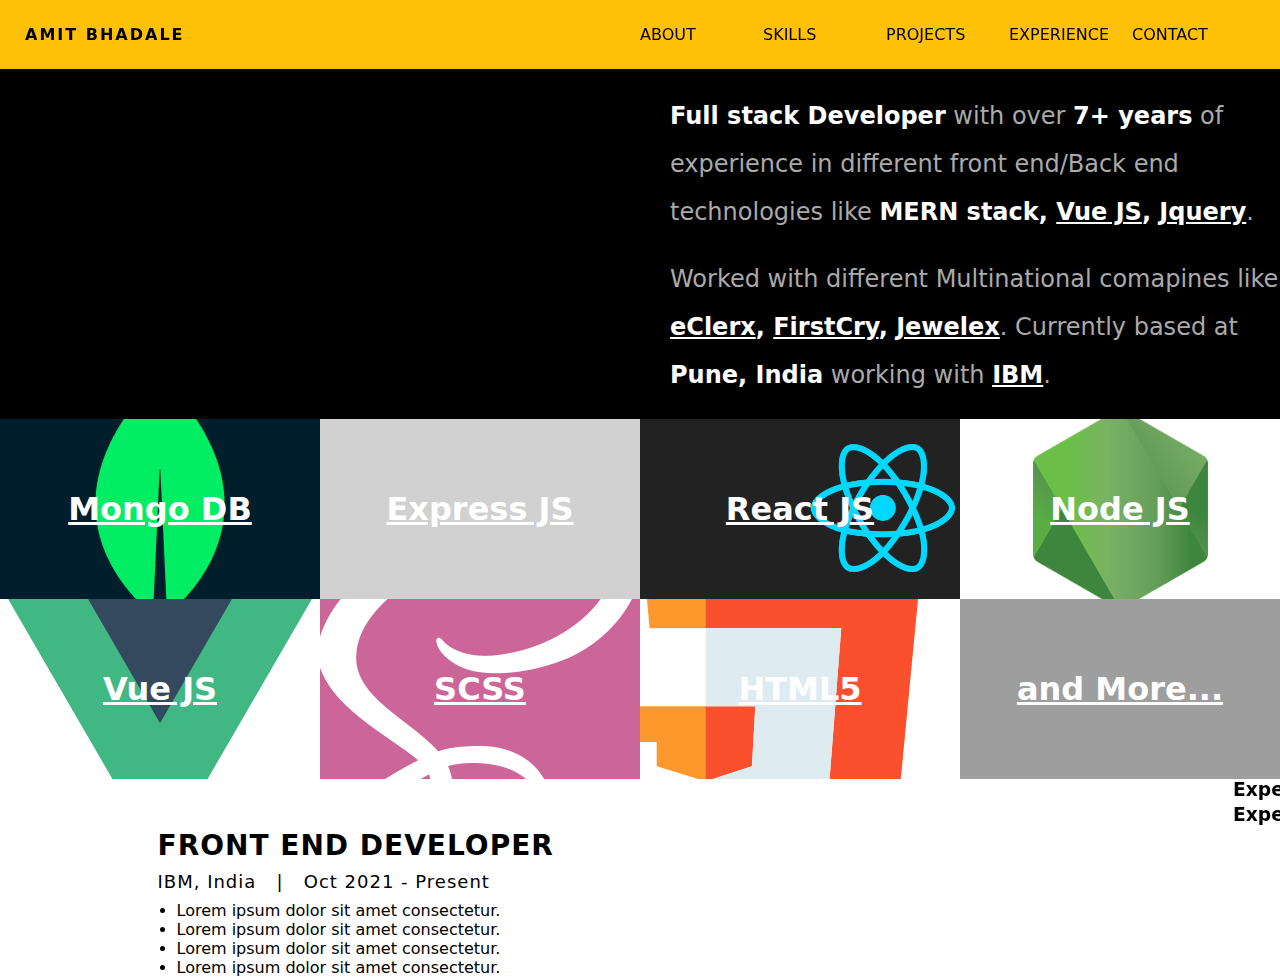
==== index.html @ 61486d1e "first commit" ====
<!DOCTYPE html>
<html lang="en">
<head>
    <meta charset="UTF-8">
    <meta http-equiv="X-UA-Compatible" content="IE=edge">
    <meta name="viewport" content="width=device-width, initial-scale=1.0">
    <link rel="stylesheet" href="styles/styles.css">
    <title>Document</title>
</head>
<body>
    <header id="header">
            <ul>
                <li class="nav logo"><a href="#">Amit Bhadale</a></li>
                <li class="nav navlink"><a href="#about">About</a></li>
                <li class="nav navlink"><a href="#skills">Skills</a></li>
                <li class="nav navlink"><a href="">Projects</a></li>
                <li class="nav navlink"><a href="">Experience</a></li>
                <li class="nav navlink"><a href="">Contact</a></li>
            </ul>
    </header>
    <div class="about-section section" id="about">
        <div class="left">
            <img src="https://dummyimage.com/400x500/000/fff" alt="Profile image">
        </div>
        <div class="right">
            <div class="title">
                <h2>About Me</h2>                
            </div>
            <div class="desc">
                <p><span>Full stack Developer</span> with over <span>7+ years</span> of experience in different front end/Back end technologies like <span>MERN stack, <a href="#">Vue JS</a>, <a href="#">Jquery</a></span>.</p>
                <p>Worked with different Multinational comapines like <span><a href="#">eClerx</a>, <a href="#">FirstCry</a>, <a href="#">Jewelex</a></span>. Currently based at <span>Pune, India</span> working with <span><a href="#">IBM</a></span>.</p>
            </div>
        </div>
    </div>
    <div class="section skills-section" id="skills">
        <div class="box-block">
            <div class="box-wrap"><div class="box mongo"><h1><a href="#">Mongo DB</a></h1></div></div>
            <div class="box-wrap"><div class="box express"><h1><a href="#">Express JS</a></h1></div></div>
            <div class="box-wrap"><div class="box react"><h1><a href="#">React JS</a></h1></div></div>
            <div class="box-wrap"><div class="box node"><h1><a href="#">Node JS</a></h1></div></div>
            <div class="box-wrap"><div class="box vue"><h1><a href="#">Vue JS</a></h1></div></div>
            <div class="box-wrap"><div class="box scss"><h1><a href="#">SCSS</a></h1></div></div>
            <div class="box-wrap"><div class="box html"><h1><a href="#">HTML5</a></h1></div></div>
            <div class="box-wrap"><div class="box more"><h1><a href="#">and More...</a></h1></div></div>
        </div>
    </div>
    <div class="section exp-section">
        <div class="section-header">
            <marquee behavior="slide" direction=""> <h3>Experience</h3></marquee>
            <marquee behavior="scroll" direction=""> <h3>Experience</h3></marquee>
        </div>
        <div class="section-body">
            <div class="exp-box">
                <div class="desig">
                    <h4>Front end Developer</h4>
                </div>
                <div class="company">
                    <div class="name">
                        <p><a href="#">IBM</a>, India</p>
                    </div> <span>&nbsp;&nbsp; | &nbsp;&nbsp;</span>
                    <div class="duration">Oct 2021 - Present</div>
                </div>
                <div class="work-notes">
                    <ul>
                        <li class="note">Lorem ipsum dolor sit amet consectetur.</li>
                        <li class="note">Lorem ipsum dolor sit amet consectetur.</li>
                        <li class="note">Lorem ipsum dolor sit amet consectetur.</li>
                        <li class="note">Lorem ipsum dolor sit amet consectetur.</li>
                    </ul>
                </div>
            </div>
        </div>
    </div>
</body>
</html>
---- styles/styles.css ----
@keyframes flicker {
  0%, 18%, 22%, 25%, 53%, 57%, 100% {
    text-shadow: 0 0 4px #fff, 0 0 19px #fff, 0 0 40px #ffc107, 0 0 80px #ffc107, 0 0 90px #ffc107;
  }
  20%, 24%, 55% {
    text-shadow: none;
  }
}
body {
  margin: 0;
  padding: 0;
  font-family: system-ui;
}
body * {
  margin: 0;
  padding: 0;
}
body header {
  width: 100%;
  position: fixed;
}
body header ul {
  display: flex;
  justify-content: space-between;
  padding: 25px;
  background: #ffc107;
  box-shadow: 0 4px 12px 0 rgba(0, 0, 0, 0.05);
}
body header ul li {
  animation: slide-down 5s 3;
  list-style-type: none;
  flex: 1;
  transition: all 0.2s ease;
}
body header ul li a {
  text-transform: uppercase;
  text-decoration: none;
  color: #000;
}
body header ul li:hover {
  font-weight: bold;
}
body header ul li.logo {
  flex-basis: 40%;
  font-weight: bold;
  letter-spacing: 2px;
}
body .section.about-section {
  display: flex;
}
body .section.about-section .left {
  flex: 1;
  display: flex;
  justify-content: center;
  background: #000;
}
body .section.about-section .right {
  flex: 1;
  background: #000;
  display: flex;
  flex-direction: column;
  justify-content: center;
}
body .section.about-section .right .title {
  padding-left: 30px;
}
body .section.about-section .right .title h2 {
  font-size: 4rem;
  letter-spacing: 2px;
  margin-bottom: 3%;
}
body .section.about-section .right .desc p {
  font-size: 1.5rem;
  line-height: 2;
  color: #aaa;
  margin-bottom: 3%;
  padding-left: 30px;
}
body .section.about-section .right .desc p span {
  color: #fff;
  font-weight: bold;
  animation: flicker 1.5s infinite alternate;
}
body .section.about-section .right .desc p span a {
  color: #fff;
  animation: flicker 1.5s infinite alternate;
}
body .section.skills-section {
  display: flex;
}
body .section.skills-section .box-block {
  display: flex;
  flex-wrap: wrap;
  align-items: stretch;
  flex: 1;
}
body .section.skills-section .box-block .box-wrap {
  flex-basis: 25%;
  overflow: hidden;
}
body .section.skills-section .box-block .box-wrap .box {
  justify-content: center;
  flex-basis: 25%;
  text-align: center;
  display: flex;
  min-height: 180px;
  flex-direction: column;
  transition: all 0.5s;
}
body .section.skills-section .box-block .box-wrap .box a {
  color: #fff;
}
body .section.skills-section .box-block .box-wrap .box.mongo {
  background: url("../images/mongo.png") center;
}
body .section.skills-section .box-block .box-wrap .box.express {
  background-color: #d1d1d1;
}
body .section.skills-section .box-block .box-wrap .box.react {
  background: #222 url("../images/react.png") no-repeat right 48%;
  background-size: 48%;
}
body .section.skills-section .box-block .box-wrap .box.node {
  background: url("../images/node.png") no-repeat center;
}
body .section.skills-section .box-block .box-wrap .box.vue {
  background: url("../images/vue.png") no-repeat center;
}
body .section.skills-section .box-block .box-wrap .box.scss {
  background: url("../images/scss.png") no-repeat center;
}
body .section.skills-section .box-block .box-wrap .box.html {
  background: url("../images/html.png") no-repeat right;
}
body .section.skills-section .box-block .box-wrap .box.more {
  background: #9e9e9e;
}
body .section.skills-section .box-block .box-wrap .box:hover {
  transform: scale(1.2);
}
body .section.exp-section .section-body {
  max-width: 965px;
  margin: auto;
}
body .section.exp-section .section-body .exp-box .desig h4 {
  font-size: 28px;
  text-transform: uppercase;
  margin-bottom: 9px;
  letter-spacing: 1px;
}
body .section.exp-section .section-body .exp-box .company {
  display: flex;
  margin-bottom: 9px;
  letter-spacing: 1px;
  font-size: 18px;
}
body .section.exp-section .section-body .exp-box .company .name p a {
  color: #000;
  text-decoration: none;
}
body .section.exp-section .section-body .exp-box .work-notes {
  padding-left: 19px;
}

/*# sourceMappingURL=styles.css.map */
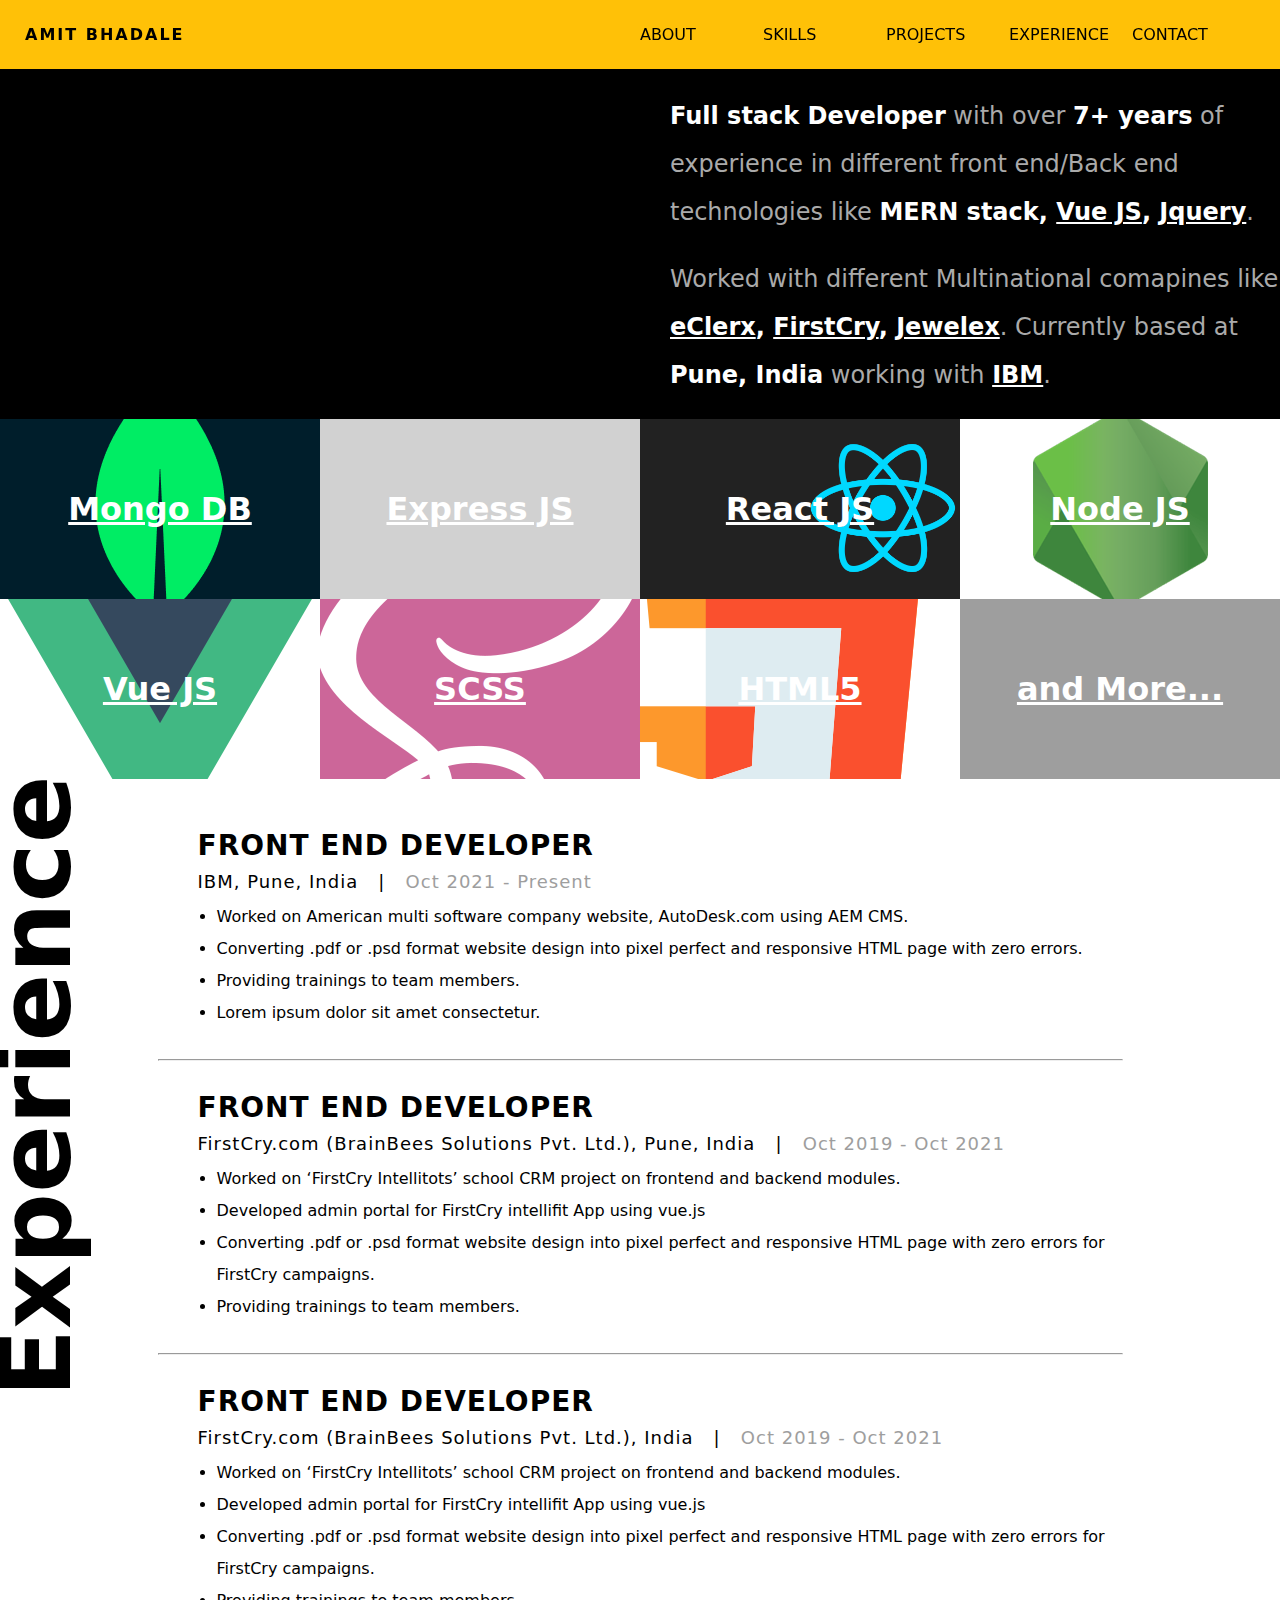
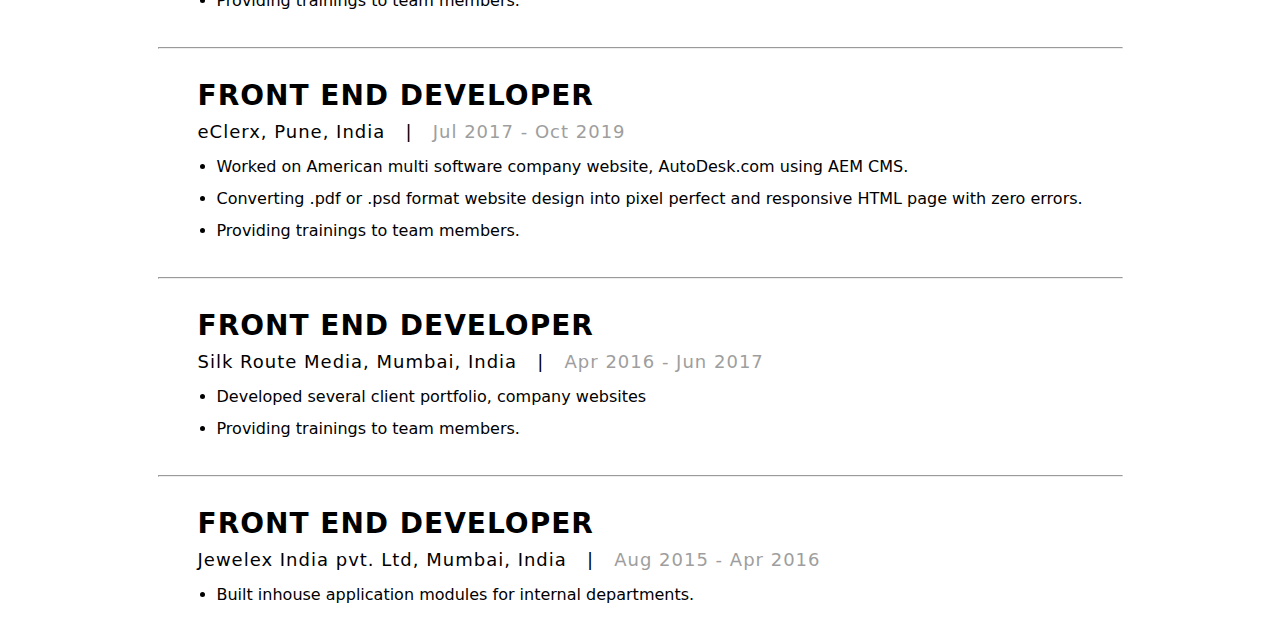
==== commit 3ec9842e: "exp" ====
--- a/index.html
+++ b/index.html
@@ -46,8 +46,7 @@
     </div>
     <div class="section exp-section">
         <div class="section-header">
-            <marquee behavior="slide" direction=""> <h3>Experience</h3></marquee>
-            <marquee behavior="scroll" direction=""> <h3>Experience</h3></marquee>
+            <h3>Experience</h3>
         </div>
         <div class="section-body">
             <div class="exp-box">
@@ -56,20 +55,129 @@
                 </div>
                 <div class="company">
                     <div class="name">
-                        <p><a href="#">IBM</a>, India</p>
+                        <p><a href="#">IBM</a>, Pune, India</p>
                     </div> <span>&nbsp;&nbsp; | &nbsp;&nbsp;</span>
                     <div class="duration">Oct 2021 - Present</div>
                 </div>
                 <div class="work-notes">
                     <ul>
+                        <li class="note">Worked on American multi software company website, AutoDesk.com using
+                            AEM CMS.</li>
+                        <li class="note">Converting .pdf or .psd format website design into pixel perfect and responsive
+                            HTML page with zero errors.</li>
+                        <li class="note">Providing trainings to team members.</li>
                         <li class="note">Lorem ipsum dolor sit amet consectetur.</li>
-                        <li class="note">Lorem ipsum dolor sit amet consectetur.</li>
-                        <li class="note">Lorem ipsum dolor sit amet consectetur.</li>
-                        <li class="note">Lorem ipsum dolor sit amet consectetur.</li>
+                    </ul>
+                </div>
+            </div>
+            <hr/>
+            <div class="exp-box">
+                <div class="desig">
+                    <h4>Front end Developer</h4>
+                </div>
+                <div class="company">
+                    <div class="name">
+                        <p><a href="#">FirstCry.com</a> (BrainBees Solutions Pvt. Ltd.), Pune, India</p>
+                    </div> <span>&nbsp;&nbsp; | &nbsp;&nbsp;</span>
+                    <div class="duration">Oct 2019 - Oct 2021</div>
+                </div>
+                <div class="work-notes">
+                    <ul>
+                        <li class="note">Worked on ‘FirstCry Intellitots’ school CRM project on frontend and backend
+                            modules.</li>
+                        <li class="note">Developed admin portal for FirstCry intellifit App using vue.js</li>
+                        <li class="note">Converting .pdf or .psd format website design into pixel perfect and responsive
+                            HTML page with zero errors for FirstCry campaigns.</li>
+                        <li class="note">Providing trainings to team members.</li>
+                    </ul>
+                </div>
+            </div>
+            <hr/>
+
+            <div class="exp-box">
+                <div class="desig">
+                    <h4>Front end Developer</h4>
+                </div>
+                <div class="company">
+                    <div class="name">
+                        <p><a href="#">FirstCry.com</a> (BrainBees Solutions Pvt. Ltd.), India</p>
+                    </div> <span>&nbsp;&nbsp; | &nbsp;&nbsp;</span>
+                    <div class="duration">Oct 2019 - Oct 2021</div>
+                </div>
+                <div class="work-notes">
+                    <ul>
+                        <li class="note">Worked on ‘FirstCry Intellitots’ school CRM project on frontend and backend
+                            modules.</li>
+                        <li class="note">Developed admin portal for FirstCry intellifit App using vue.js</li>
+                        <li class="note">Converting .pdf or .psd format website design into pixel perfect and responsive
+                            HTML page with zero errors for FirstCry campaigns.</li>
+                        <li class="note">Providing trainings to team members.</li>
+                    </ul>
+                </div>
+            </div>
+            <hr/>
+
+            <div class="exp-box">
+                <div class="desig">
+                    <h4>Front end Developer</h4>
+                </div>
+                <div class="company">
+                    <div class="name">
+                        <p><a href="#">eClerx</a>, Pune, India</p>
+                    </div> <span>&nbsp;&nbsp; | &nbsp;&nbsp;</span>
+                    <div class="duration">Jul 2017 - Oct 2019</div>
+                </div>
+                <div class="work-notes">
+                    <ul>
+                        <li class="note">Worked on American multi software company website, AutoDesk.com using
+                            AEM CMS.</li>
+                        <li class="note">Converting .pdf or .psd format website design into pixel perfect and responsive
+                            HTML page with zero errors.</li>
+                        <li class="note">Providing trainings to team members.</li>
+                    </ul>
+                </div>
+            </div>
+            <hr/>
+
+            <div class="exp-box">
+                <div class="desig">
+                    <h4>Front end Developer</h4>
+                </div>
+                <div class="company">
+                    <div class="name">
+                        <p><a href="#">Silk Route Media</a>, Mumbai, India</p>
+                    </div> <span>&nbsp;&nbsp; | &nbsp;&nbsp;</span>
+                    <div class="duration">Apr 2016 - Jun 2017</div>
+                </div>
+                <div class="work-notes">
+                    <ul>
+                        <li class="note">Developed several client portfolio, company websites</li>
+                        <li class="note">Providing trainings to team members.</li>
+                    </ul>
+                </div>
+            </div>
+            <hr/>
+
+            <div class="exp-box">
+                <div class="desig">
+                    <h4>Front end Developer</h4>
+                </div>
+                <div class="company">
+                    <div class="name">
+                        <p><a href="#">Jewelex India pvt. Ltd</a>, Mumbai, India</p>
+                    </div> <span>&nbsp;&nbsp; | &nbsp;&nbsp;</span>
+                    <div class="duration">Aug 2015 - Apr 2016</div>
+                </div>
+                <div class="work-notes">
+                    <ul>
+                        <li class="note">Built inhouse application modules for internal departments.</li>
                     </ul>
                 </div>
             </div>
         </div>
     </div>
+    <div class="section contact-section">
+        
+    </div>
 </body>
 </html>--- a/styles/styles.css
+++ b/styles/styles.css
@@ -18,6 +18,7 @@
 body header {
   width: 100%;
   position: fixed;
+  z-index: 2;
 }
 body header ul {
   display: flex;
@@ -138,9 +139,25 @@
 body .section.skills-section .box-block .box-wrap .box:hover {
   transform: scale(1.2);
 }
+body .section.exp-section .section-header {
+  height: 20px;
+}
+body .section.exp-section .section-header h3 {
+  font-size: 100px;
+  transform: rotate(270deg) translate(-90%, 30%);
+  text-align: center;
+  display: inline-block;
+  transform-origin: left;
+}
 body .section.exp-section .section-body {
   max-width: 965px;
   margin: auto;
+}
+body .section.exp-section .section-body .exp-box {
+  margin: 30px auto;
+  transition: all 0.4s;
+  padding-left: 40px;
+  border-radius: 3px;
 }
 body .section.exp-section .section-body .exp-box .desig h4 {
   font-size: 28px;
@@ -158,8 +175,17 @@
   color: #000;
   text-decoration: none;
 }
+body .section.exp-section .section-body .exp-box .company .duration {
+  color: #9e9e9e;
+}
 body .section.exp-section .section-body .exp-box .work-notes {
   padding-left: 19px;
 }
+body .section.exp-section .section-body .exp-box .work-notes ul li.note {
+  line-height: 2;
+}
+body .section.exp-section .section-body .exp-box:hover {
+  border-left: 4px solid #ffc107;
+}
 
 /*# sourceMappingURL=styles.css.map */
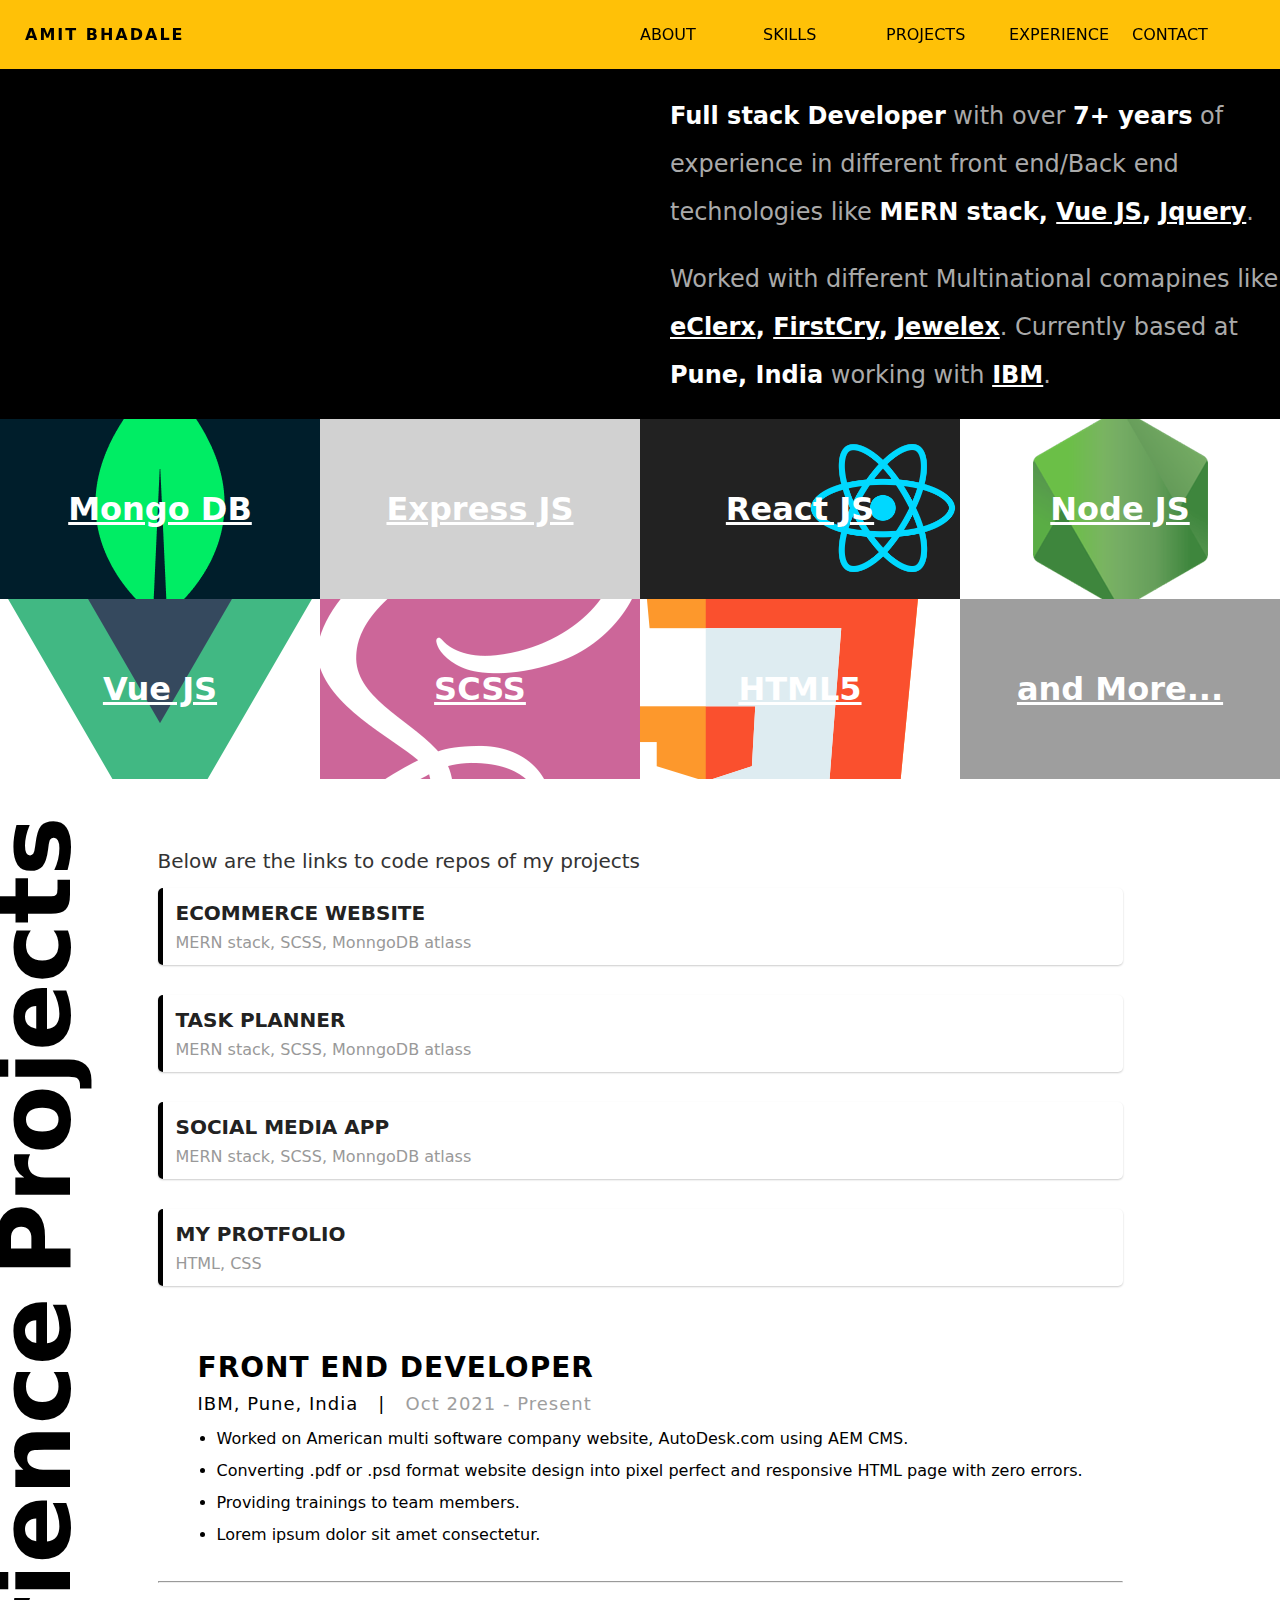
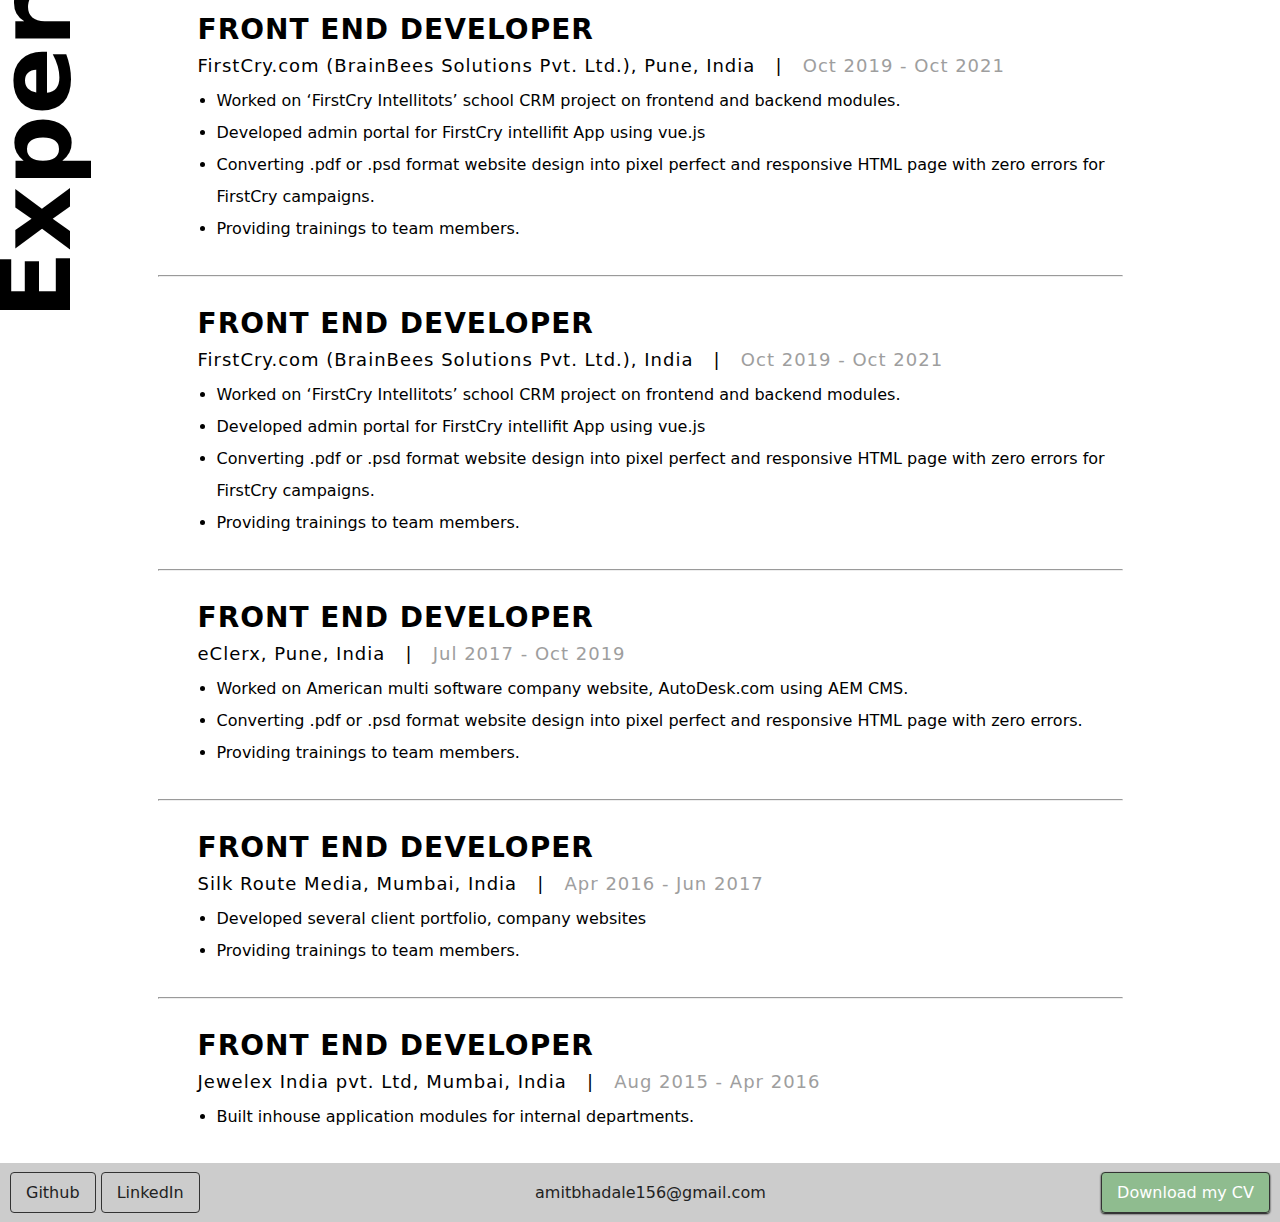
==== commit 371a3ee7: "contact" ====
--- a/index.html
+++ b/index.html
@@ -13,9 +13,9 @@
                 <li class="nav logo"><a href="#">Amit Bhadale</a></li>
                 <li class="nav navlink"><a href="#about">About</a></li>
                 <li class="nav navlink"><a href="#skills">Skills</a></li>
-                <li class="nav navlink"><a href="">Projects</a></li>
-                <li class="nav navlink"><a href="">Experience</a></li>
-                <li class="nav navlink"><a href="">Contact</a></li>
+                <li class="nav navlink"><a href="#projects">Projects</a></li>
+                <li class="nav navlink"><a href="#exp">Experience</a></li>
+                <li class="nav navlink"><a href="#contact">Contact</a></li>
             </ul>
     </header>
     <div class="about-section section" id="about">
@@ -44,7 +44,33 @@
             <div class="box-wrap"><div class="box more"><h1><a href="#">and More...</a></h1></div></div>
         </div>
     </div>
-    <div class="section exp-section">
+    <div class="section projects-section" id="projects">
+        <div class="section-header">
+            <h3>Projects</h3>
+        </div>
+        <div class="section-body">
+            <p>Below are the links to code repos of my projects</p>
+            <div class="projects">
+                <a href="https://github.com/amitbhadale/ecommerce" class="project-card" target="_blank">
+                    <p>eCommerce website</p>
+                    <span>MERN stack, SCSS, MonngoDB atlass</span>
+                </a>
+                <a href="https://github.com/amitbhadale/Taskplanner" class="project-card" target="_blank">
+                    <p>Task Planner</p>
+                    <span>MERN stack, SCSS, MonngoDB atlass</span>
+                </a>
+                <a href="https://github.com/amitbhadale/mernsocial" class="project-card" target="_blank">
+                    <p>Social Media App</p>
+                    <span>MERN stack, SCSS, MonngoDB atlass</span>
+                </a>
+                <a href="https://github.com/amitbhadale/mywebsite" class="project-card" target="_blank">
+                    <p>My Protfolio</p>
+                    <span>HTML, CSS</span>
+                </a>
+            </div>
+        </div>
+    </div>
+    <div class="section exp-section" id="exp">
         <div class="section-header">
             <h3>Experience</h3>
         </div>
@@ -176,8 +202,15 @@
             </div>
         </div>
     </div>
-    <div class="section contact-section">
-        
+    <div class="section contact-section" id="contact">
+        <div class="social">
+            <a href="https://github.com/amitbhadale" target="_blank">Github</a>
+            <a href="#" target="_blank">LinkedIn</a>
+        </div>
+        <div class="email"><a href="mailto:amitbhadale156@gmail.com">amitbhadale156@gmail.com</a></div>
+        <div class="cv">
+            <a href="#" target="_blank">Download my CV</a>
+        </div>
     </div>
 </body>
 </html>--- a/styles/styles.css
+++ b/styles/styles.css
@@ -6,100 +6,103 @@
     text-shadow: none;
   }
 }
-body {
+html {
+  scroll-behavior: smooth;
+}
+html body {
   margin: 0;
   padding: 0;
   font-family: system-ui;
 }
-body * {
+html body * {
   margin: 0;
   padding: 0;
 }
-body header {
+html body header {
   width: 100%;
   position: fixed;
   z-index: 2;
 }
-body header ul {
+html body header ul {
   display: flex;
   justify-content: space-between;
   padding: 25px;
   background: #ffc107;
   box-shadow: 0 4px 12px 0 rgba(0, 0, 0, 0.05);
 }
-body header ul li {
+html body header ul li {
   animation: slide-down 5s 3;
   list-style-type: none;
   flex: 1;
   transition: all 0.2s ease;
 }
-body header ul li a {
+html body header ul li a {
   text-transform: uppercase;
   text-decoration: none;
   color: #000;
 }
-body header ul li:hover {
-  font-weight: bold;
-}
-body header ul li.logo {
+html body header ul li:hover {
+  font-weight: bold;
+}
+html body header ul li.logo {
   flex-basis: 40%;
   font-weight: bold;
   letter-spacing: 2px;
 }
-body .section.about-section {
-  display: flex;
-}
-body .section.about-section .left {
+html body .section.about-section {
+  display: flex;
+}
+html body .section.about-section .left {
   flex: 1;
   display: flex;
   justify-content: center;
   background: #000;
 }
-body .section.about-section .right {
+html body .section.about-section .right {
   flex: 1;
   background: #000;
   display: flex;
   flex-direction: column;
   justify-content: center;
 }
-body .section.about-section .right .title {
+html body .section.about-section .right .title {
   padding-left: 30px;
 }
-body .section.about-section .right .title h2 {
+html body .section.about-section .right .title h2 {
   font-size: 4rem;
   letter-spacing: 2px;
   margin-bottom: 3%;
 }
-body .section.about-section .right .desc p {
+html body .section.about-section .right .desc p {
   font-size: 1.5rem;
   line-height: 2;
   color: #aaa;
   margin-bottom: 3%;
   padding-left: 30px;
 }
-body .section.about-section .right .desc p span {
+html body .section.about-section .right .desc p span {
   color: #fff;
   font-weight: bold;
   animation: flicker 1.5s infinite alternate;
 }
-body .section.about-section .right .desc p span a {
+html body .section.about-section .right .desc p span a {
   color: #fff;
   animation: flicker 1.5s infinite alternate;
 }
-body .section.skills-section {
-  display: flex;
-}
-body .section.skills-section .box-block {
+html body .section.skills-section {
+  display: flex;
+}
+html body .section.skills-section .box-block {
   display: flex;
   flex-wrap: wrap;
   align-items: stretch;
   flex: 1;
 }
-body .section.skills-section .box-block .box-wrap {
+html body .section.skills-section .box-block .box-wrap {
   flex-basis: 25%;
   overflow: hidden;
 }
-body .section.skills-section .box-block .box-wrap .box {
+html body .section.skills-section .box-block .box-wrap .box {
   justify-content: center;
   flex-basis: 25%;
   text-align: center;
@@ -108,84 +111,152 @@
   flex-direction: column;
   transition: all 0.5s;
 }
-body .section.skills-section .box-block .box-wrap .box a {
-  color: #fff;
-}
-body .section.skills-section .box-block .box-wrap .box.mongo {
+html body .section.skills-section .box-block .box-wrap .box a {
+  color: #fff;
+}
+html body .section.skills-section .box-block .box-wrap .box.mongo {
   background: url("../images/mongo.png") center;
 }
-body .section.skills-section .box-block .box-wrap .box.express {
+html body .section.skills-section .box-block .box-wrap .box.express {
   background-color: #d1d1d1;
 }
-body .section.skills-section .box-block .box-wrap .box.react {
+html body .section.skills-section .box-block .box-wrap .box.react {
   background: #222 url("../images/react.png") no-repeat right 48%;
   background-size: 48%;
 }
-body .section.skills-section .box-block .box-wrap .box.node {
+html body .section.skills-section .box-block .box-wrap .box.node {
   background: url("../images/node.png") no-repeat center;
 }
-body .section.skills-section .box-block .box-wrap .box.vue {
+html body .section.skills-section .box-block .box-wrap .box.vue {
   background: url("../images/vue.png") no-repeat center;
 }
-body .section.skills-section .box-block .box-wrap .box.scss {
+html body .section.skills-section .box-block .box-wrap .box.scss {
   background: url("../images/scss.png") no-repeat center;
 }
-body .section.skills-section .box-block .box-wrap .box.html {
+html body .section.skills-section .box-block .box-wrap .box.html {
   background: url("../images/html.png") no-repeat right;
 }
-body .section.skills-section .box-block .box-wrap .box.more {
+html body .section.skills-section .box-block .box-wrap .box.more {
   background: #9e9e9e;
 }
-body .section.skills-section .box-block .box-wrap .box:hover {
+html body .section.skills-section .box-block .box-wrap .box:hover {
   transform: scale(1.2);
 }
-body .section.exp-section .section-header {
+html body .section.projects-section .section-header {
   height: 20px;
-}
-body .section.exp-section .section-header h3 {
+  padding: 25px 0px;
+}
+html body .section.projects-section .section-header h3 {
   font-size: 100px;
   transform: rotate(270deg) translate(-90%, 30%);
   text-align: center;
   display: inline-block;
   transform-origin: left;
 }
-body .section.exp-section .section-body {
+html body .section.projects-section .section-body {
   max-width: 965px;
   margin: auto;
 }
-body .section.exp-section .section-body .exp-box {
+html body .section.projects-section .section-body p {
+  font-size: 20px;
+  color: #333;
+}
+html body .section.projects-section .section-body .projects {
+  display: flex;
+  flex-direction: column;
+  justify-content: space-between;
+}
+html body .section.projects-section .section-body .projects .project-card {
+  padding: 13px;
+  border-left: 5px solid;
+  border-radius: 5px;
+  text-decoration: none;
+  color: #000;
+  margin: 15px 0px;
+  box-shadow: 0px 1px 2px 0px #ccc;
+}
+html body .section.projects-section .section-body .projects .project-card p {
+  color: #222;
+  text-transform: uppercase;
+  font-weight: bold;
+  margin-bottom: 8px;
+}
+html body .section.projects-section .section-body .projects .project-card span {
+  color: #999999;
+}
+html body .section.exp-section .section-header {
+  height: 20px;
+}
+html body .section.exp-section .section-header h3 {
+  font-size: 100px;
+  transform: rotate(270deg) translate(-90%, 30%);
+  text-align: center;
+  display: inline-block;
+  transform-origin: left;
+}
+html body .section.exp-section .section-body {
+  max-width: 965px;
+  margin: auto;
+}
+html body .section.exp-section .section-body .exp-box {
   margin: 30px auto;
   transition: all 0.4s;
   padding-left: 40px;
   border-radius: 3px;
 }
-body .section.exp-section .section-body .exp-box .desig h4 {
+html body .section.exp-section .section-body .exp-box .desig h4 {
   font-size: 28px;
   text-transform: uppercase;
   margin-bottom: 9px;
   letter-spacing: 1px;
 }
-body .section.exp-section .section-body .exp-box .company {
+html body .section.exp-section .section-body .exp-box .company {
   display: flex;
   margin-bottom: 9px;
   letter-spacing: 1px;
   font-size: 18px;
 }
-body .section.exp-section .section-body .exp-box .company .name p a {
+html body .section.exp-section .section-body .exp-box .company .name p a {
   color: #000;
   text-decoration: none;
 }
-body .section.exp-section .section-body .exp-box .company .duration {
+html body .section.exp-section .section-body .exp-box .company .duration {
   color: #9e9e9e;
 }
-body .section.exp-section .section-body .exp-box .work-notes {
+html body .section.exp-section .section-body .exp-box .work-notes {
   padding-left: 19px;
 }
-body .section.exp-section .section-body .exp-box .work-notes ul li.note {
+html body .section.exp-section .section-body .exp-box .work-notes ul li.note {
   line-height: 2;
 }
-body .section.exp-section .section-body .exp-box:hover {
+html body .section.exp-section .section-body .exp-box:hover {
   border-left: 4px solid #ffc107;
+}
+html body .section.contact-section {
+  display: flex;
+  justify-content: space-between;
+  padding: 20px 10px;
+  background: #ccc;
+}
+html body .section.contact-section .social a {
+  text-decoration: none;
+  padding: 10px 15px;
+  border: 1px solid #333;
+  border-radius: 4px;
+  color: #222;
+}
+html body .section.contact-section .email a {
+  text-decoration: none;
+  color: #222;
+}
+html body .section.contact-section .cv a {
+  text-decoration: none;
+  padding: 10px 15px;
+  border: 1px solid #333;
+  border-radius: 4px;
+  background: darkseagreen;
+  color: #fff;
+  box-shadow: 0px 1px 2px 0px #000;
 }
 
 /*# sourceMappingURL=styles.css.map */
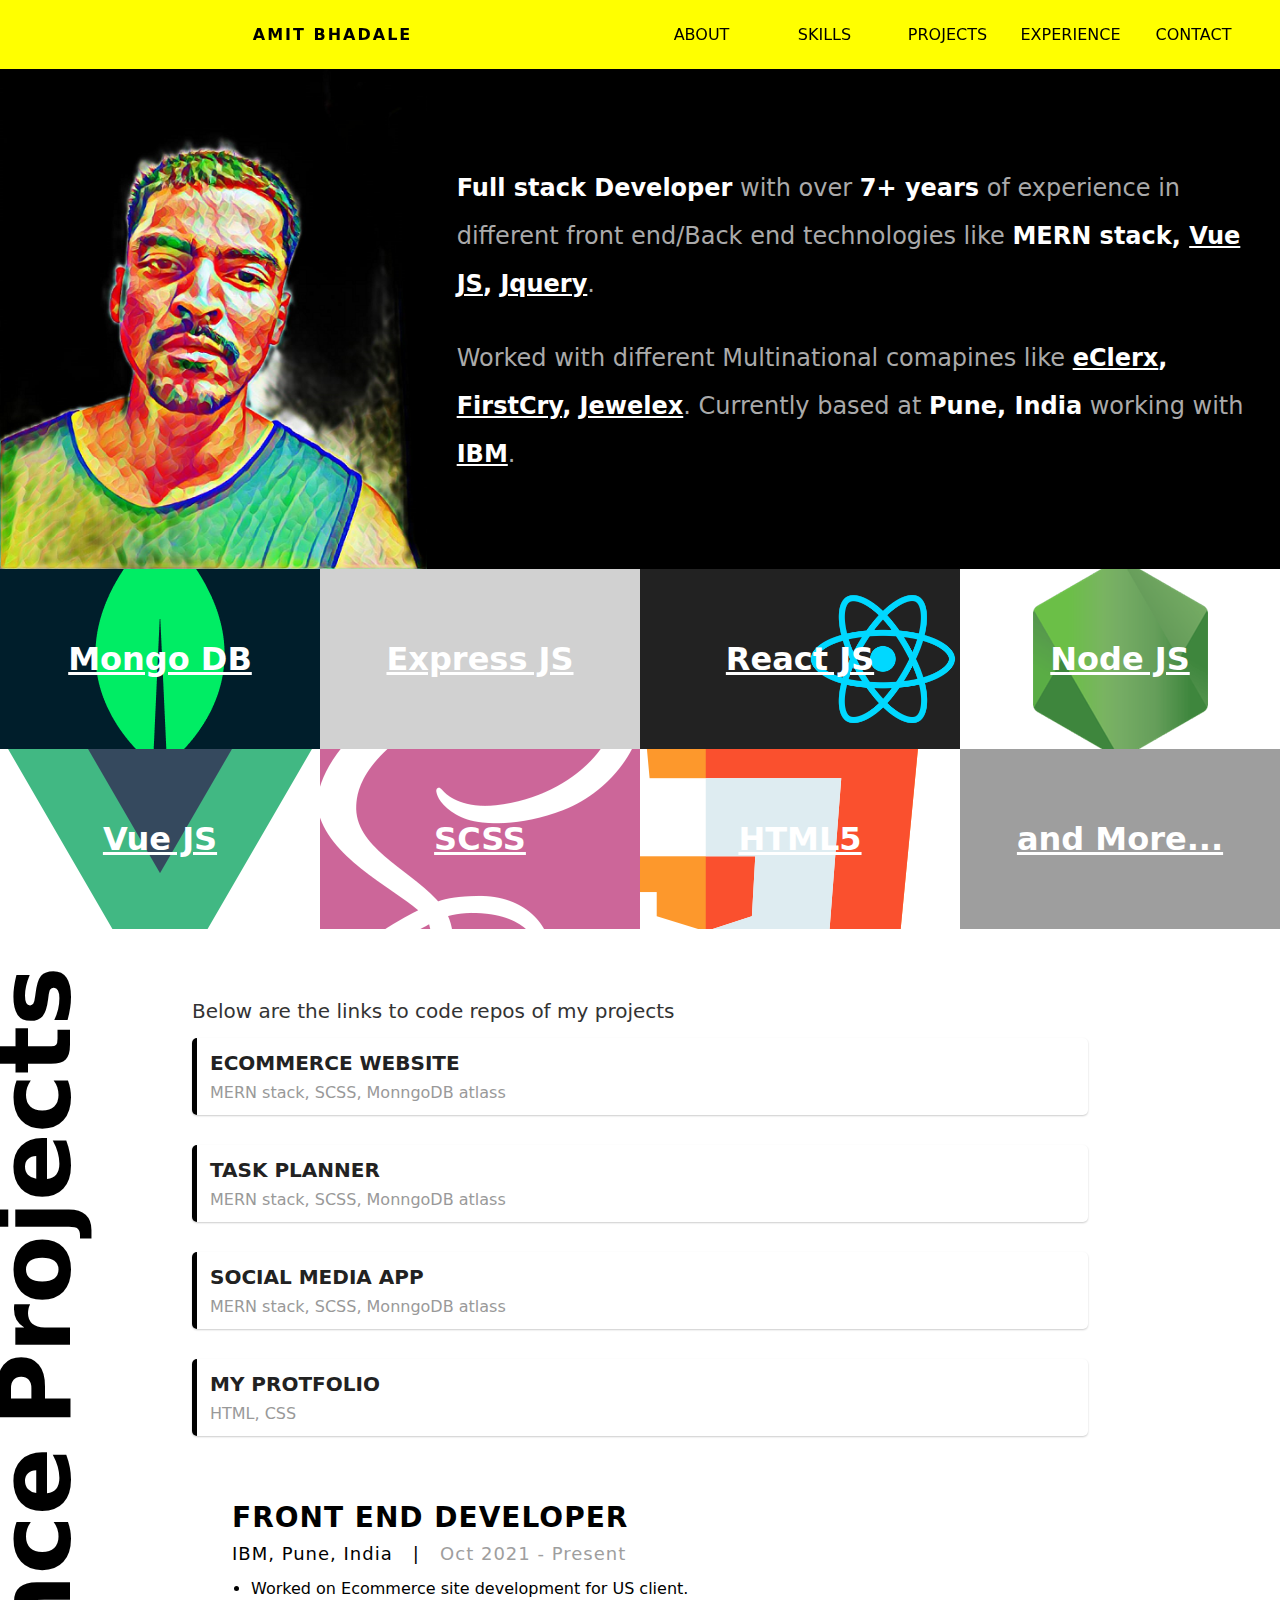
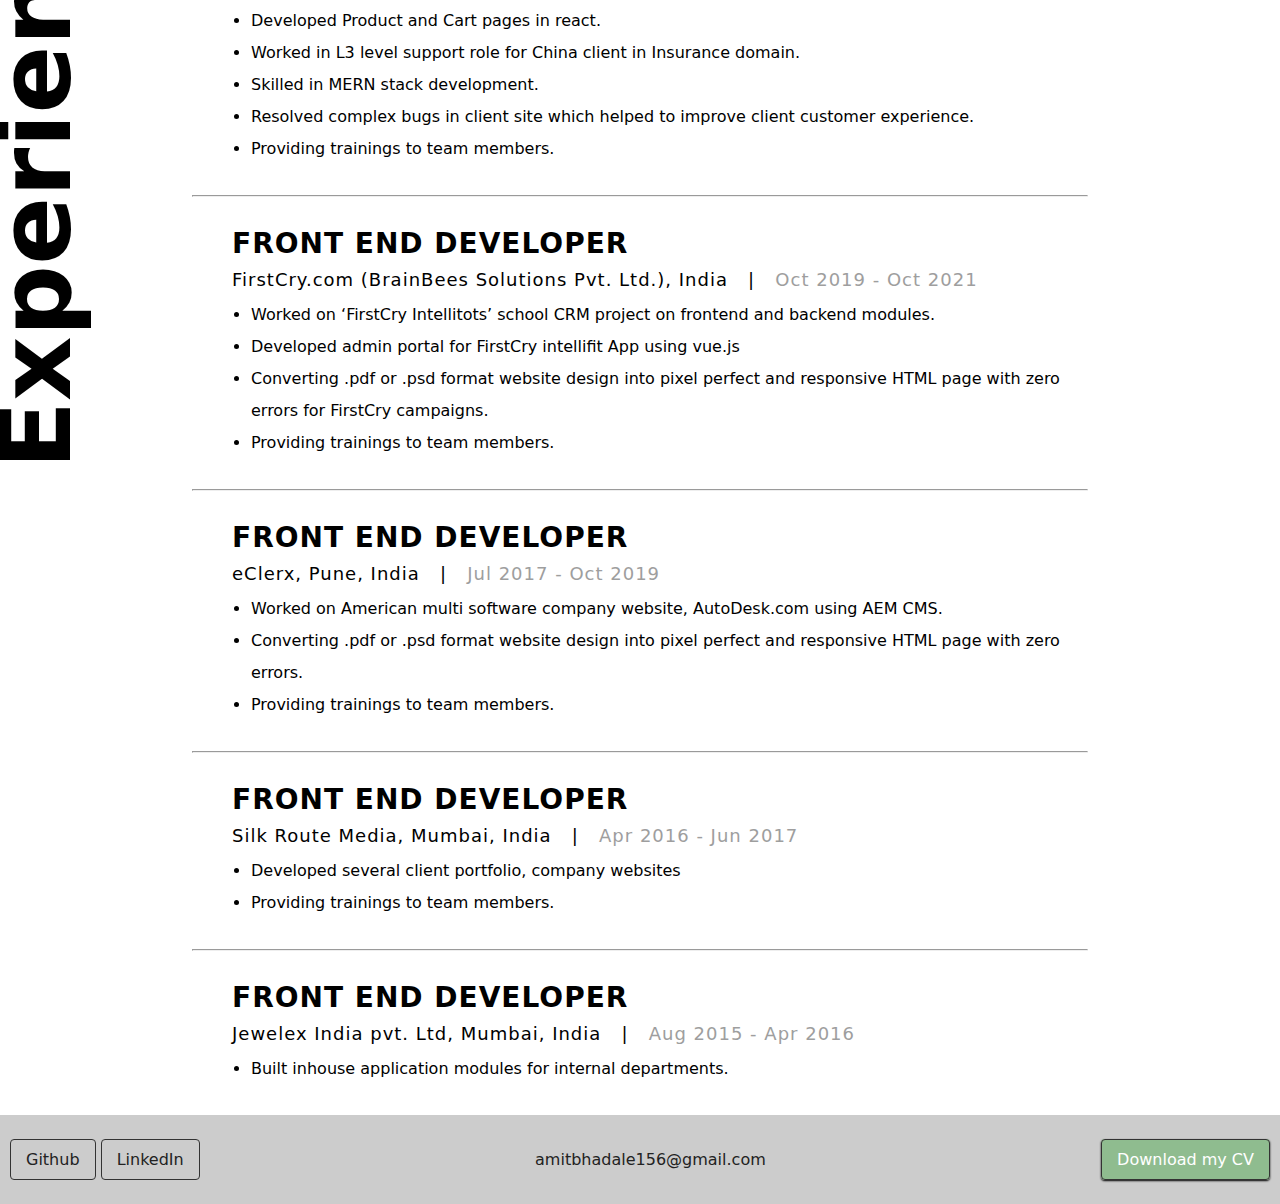
==== commit 16af3f5f: "final mods" ====
--- a/index.html
+++ b/index.html
@@ -20,7 +20,8 @@
     </header>
     <div class="about-section section" id="about">
         <div class="left">
-            <img src="https://dummyimage.com/400x500/000/fff" alt="Profile image">
+            <!-- <img src="https://dummyimage.com/400x500/000/fff" alt="Profile image"> -->
+            <img src="./images/amit.png" alt="Profile image">
         </div>
         <div class="right">
             <div class="title">
@@ -87,38 +88,18 @@
                 </div>
                 <div class="work-notes">
                     <ul>
-                        <li class="note">Worked on American multi software company website, AutoDesk.com using
-                            AEM CMS.</li>
-                        <li class="note">Converting .pdf or .psd format website design into pixel perfect and responsive
-                            HTML page with zero errors.</li>
-                        <li class="note">Providing trainings to team members.</li>
-                        <li class="note">Lorem ipsum dolor sit amet consectetur.</li>
-                    </ul>
-                </div>
-            </div>
-            <hr/>
-            <div class="exp-box">
-                <div class="desig">
-                    <h4>Front end Developer</h4>
-                </div>
-                <div class="company">
-                    <div class="name">
-                        <p><a href="#">FirstCry.com</a> (BrainBees Solutions Pvt. Ltd.), Pune, India</p>
-                    </div> <span>&nbsp;&nbsp; | &nbsp;&nbsp;</span>
-                    <div class="duration">Oct 2019 - Oct 2021</div>
-                </div>
-                <div class="work-notes">
-                    <ul>
-                        <li class="note">Worked on ‘FirstCry Intellitots’ school CRM project on frontend and backend
-                            modules.</li>
-                        <li class="note">Developed admin portal for FirstCry intellifit App using vue.js</li>
-                        <li class="note">Converting .pdf or .psd format website design into pixel perfect and responsive
-                            HTML page with zero errors for FirstCry campaigns.</li>
+                        <li class="note">Worked on Ecommerce site development for US client.</li>
+                        <li class="note">Developed Product and Cart pages in react.</li>
+                        <li class="note">Worked in L3 level support role for China client in Insurance domain.</li>
+                        <li class="note">Skilled in MERN stack development.</li>
+                        <li class="note">Resolved complex bugs in client site which helped to improve client
+                            customer experience.</li>
                         <li class="note">Providing trainings to team members.</li>
                     </ul>
                 </div>
             </div>
             <hr/>
+            
 
             <div class="exp-box">
                 <div class="desig">
--- a/styles/styles.css
+++ b/styles/styles.css
@@ -26,15 +26,48 @@
 html body header ul {
   display: flex;
   justify-content: space-between;
+  align-items: center;
   padding: 25px;
   background: #ffc107;
   box-shadow: 0 4px 12px 0 rgba(0, 0, 0, 0.05);
+}
+@media screen and (max-width: 599px) {
+  html body header ul {
+    background-color: red;
+    flex-wrap: wrap;
+  }
+}
+@media screen and (min-width: 600px) and (max-width: 959px) {
+  html body header ul {
+    background-color: green;
+  }
+}
+@media screen and (min-width: 960px) and (max-width: 1279px) {
+  html body header ul {
+    background-color: blue;
+  }
+}
+@media screen and (min-width: 1280px) and (max-width: 1919px) {
+  html body header ul {
+    background-color: yellow;
+  }
+}
+@media screen and (min-width: 1920px) and (max-width: 5000px) {
+  html body header ul {
+    background-color: purple;
+  }
 }
 html body header ul li {
   animation: slide-down 5s 3;
   list-style-type: none;
   flex: 1;
   transition: all 0.2s ease;
+  text-align: center;
+}
+@media screen and (min-width: 600px) and (max-width: 959px) {
+  html body header ul li {
+    flex: 0;
+  }
 }
 html body header ul li a {
   text-transform: uppercase;
@@ -49,21 +82,56 @@
   font-weight: bold;
   letter-spacing: 2px;
 }
+@media screen and (max-width: 599px) {
+  html body header ul li.logo {
+    flex-basis: 100%;
+    margin-bottom: 15px;
+  }
+}
+@media screen and (min-width: 960px) and (max-width: 1279px) {
+  html body header ul li.logo {
+    flex-basis: 30%;
+  }
+}
+@media screen and (min-width: 600px) and (max-width: 959px) {
+  html body header ul li.logo {
+    flex-basis: 20%;
+  }
+}
 html body .section.about-section {
   display: flex;
+  flex-wrap: wrap;
 }
 html body .section.about-section .left {
   flex: 1;
   display: flex;
-  justify-content: center;
+  justify-content: left;
   background: #000;
 }
+@media screen and (max-width: 599px) {
+  html body .section.about-section .left {
+    flex-basis: 100%;
+  }
+}
+html body .section.about-section .left img {
+  width: 100%;
+}
 html body .section.about-section .right {
-  flex: 1;
+  flex: 2;
   background: #000;
   display: flex;
   flex-direction: column;
   justify-content: center;
+}
+@media screen and (min-width: 960px) and (max-width: 1279px) {
+  html body .section.about-section .right {
+    flex: 1.5;
+  }
+}
+@media screen and (min-width: 600px) and (max-width: 959px) {
+  html body .section.about-section .right {
+    flex: 1;
+  }
 }
 html body .section.about-section .right .title {
   padding-left: 30px;
@@ -79,6 +147,12 @@
   color: #aaa;
   margin-bottom: 3%;
   padding-left: 30px;
+  padding-right: 10px;
+}
+@media screen and (min-width: 600px) and (max-width: 959px) {
+  html body .section.about-section .right .desc p {
+    font-size: 1.3rem;
+  }
 }
 html body .section.about-section .right .desc p span {
   color: #fff;
@@ -102,6 +176,11 @@
   flex-basis: 25%;
   overflow: hidden;
 }
+@media screen and (max-width: 599px) {
+  html body .section.skills-section .box-block .box-wrap {
+    flex-basis: 50%;
+  }
+}
 html body .section.skills-section .box-block .box-wrap .box {
   justify-content: center;
   flex-basis: 25%;
@@ -111,8 +190,18 @@
   flex-direction: column;
   transition: all 0.5s;
 }
+@media screen and (min-width: 600px) and (max-width: 959px) {
+  html body .section.skills-section .box-block .box-wrap .box {
+    min-height: 150px;
+  }
+}
 html body .section.skills-section .box-block .box-wrap .box a {
   color: #fff;
+}
+@media screen and (min-width: 600px) and (max-width: 959px) {
+  html body .section.skills-section .box-block .box-wrap .box a {
+    font-size: 0.8em;
+  }
 }
 html body .section.skills-section .box-block .box-wrap .box.mongo {
   background: url("../images/mongo.png") center;
@@ -145,6 +234,11 @@
 html body .section.projects-section .section-header {
   height: 20px;
   padding: 25px 0px;
+}
+@media screen and (max-width: 599px) {
+  html body .section.projects-section .section-header {
+    height: auto;
+  }
 }
 html body .section.projects-section .section-header h3 {
   font-size: 100px;
@@ -153,9 +247,26 @@
   display: inline-block;
   transform-origin: left;
 }
+@media screen and (min-width: 600px) and (max-width: 959px) {
+  html body .section.projects-section .section-header h3 {
+    font-size: 83px;
+  }
+}
+@media screen and (max-width: 599px) {
+  html body .section.projects-section .section-header h3 {
+    transform: none;
+    font-size: 50px;
+  }
+}
 html body .section.projects-section .section-body {
   max-width: 965px;
   margin: auto;
+  width: 70%;
+}
+@media screen and (max-width: 599px) {
+  html body .section.projects-section .section-body {
+    width: 90%;
+  }
 }
 html body .section.projects-section .section-body p {
   font-size: 20px;
@@ -186,6 +297,11 @@
 }
 html body .section.exp-section .section-header {
   height: 20px;
+}
+@media screen and (max-width: 599px) {
+  html body .section.exp-section .section-header {
+    height: auto;
+  }
 }
 html body .section.exp-section .section-header h3 {
   font-size: 100px;
@@ -194,9 +310,26 @@
   display: inline-block;
   transform-origin: left;
 }
+@media screen and (min-width: 600px) and (max-width: 959px) {
+  html body .section.exp-section .section-header h3 {
+    font-size: 83px;
+  }
+}
+@media screen and (max-width: 599px) {
+  html body .section.exp-section .section-header h3 {
+    transform: none;
+    font-size: 50px;
+  }
+}
 html body .section.exp-section .section-body {
   max-width: 965px;
   margin: auto;
+  width: 70%;
+}
+@media screen and (max-width: 599px) {
+  html body .section.exp-section .section-body {
+    width: 90%;
+  }
 }
 html body .section.exp-section .section-body .exp-box {
   margin: 30px auto;
@@ -204,6 +337,11 @@
   padding-left: 40px;
   border-radius: 3px;
 }
+@media screen and (max-width: 599px) {
+  html body .section.exp-section .section-body .exp-box {
+    padding-left: 20px;
+  }
+}
 html body .section.exp-section .section-body .exp-box .desig h4 {
   font-size: 28px;
   text-transform: uppercase;
@@ -235,8 +373,14 @@
 html body .section.contact-section {
   display: flex;
   justify-content: space-between;
-  padding: 20px 10px;
+  padding: 35px 10px;
   background: #ccc;
+}
+@media screen and (max-width: 599px) {
+  html body .section.contact-section {
+    flex-direction: column;
+    align-items: center;
+  }
 }
 html body .section.contact-section .social a {
   text-decoration: none;
@@ -244,6 +388,11 @@
   border: 1px solid #333;
   border-radius: 4px;
   color: #222;
+}
+@media screen and (max-width: 599px) {
+  html body .section.contact-section .email {
+    margin: 5% auto;
+  }
 }
 html body .section.contact-section .email a {
   text-decoration: none;
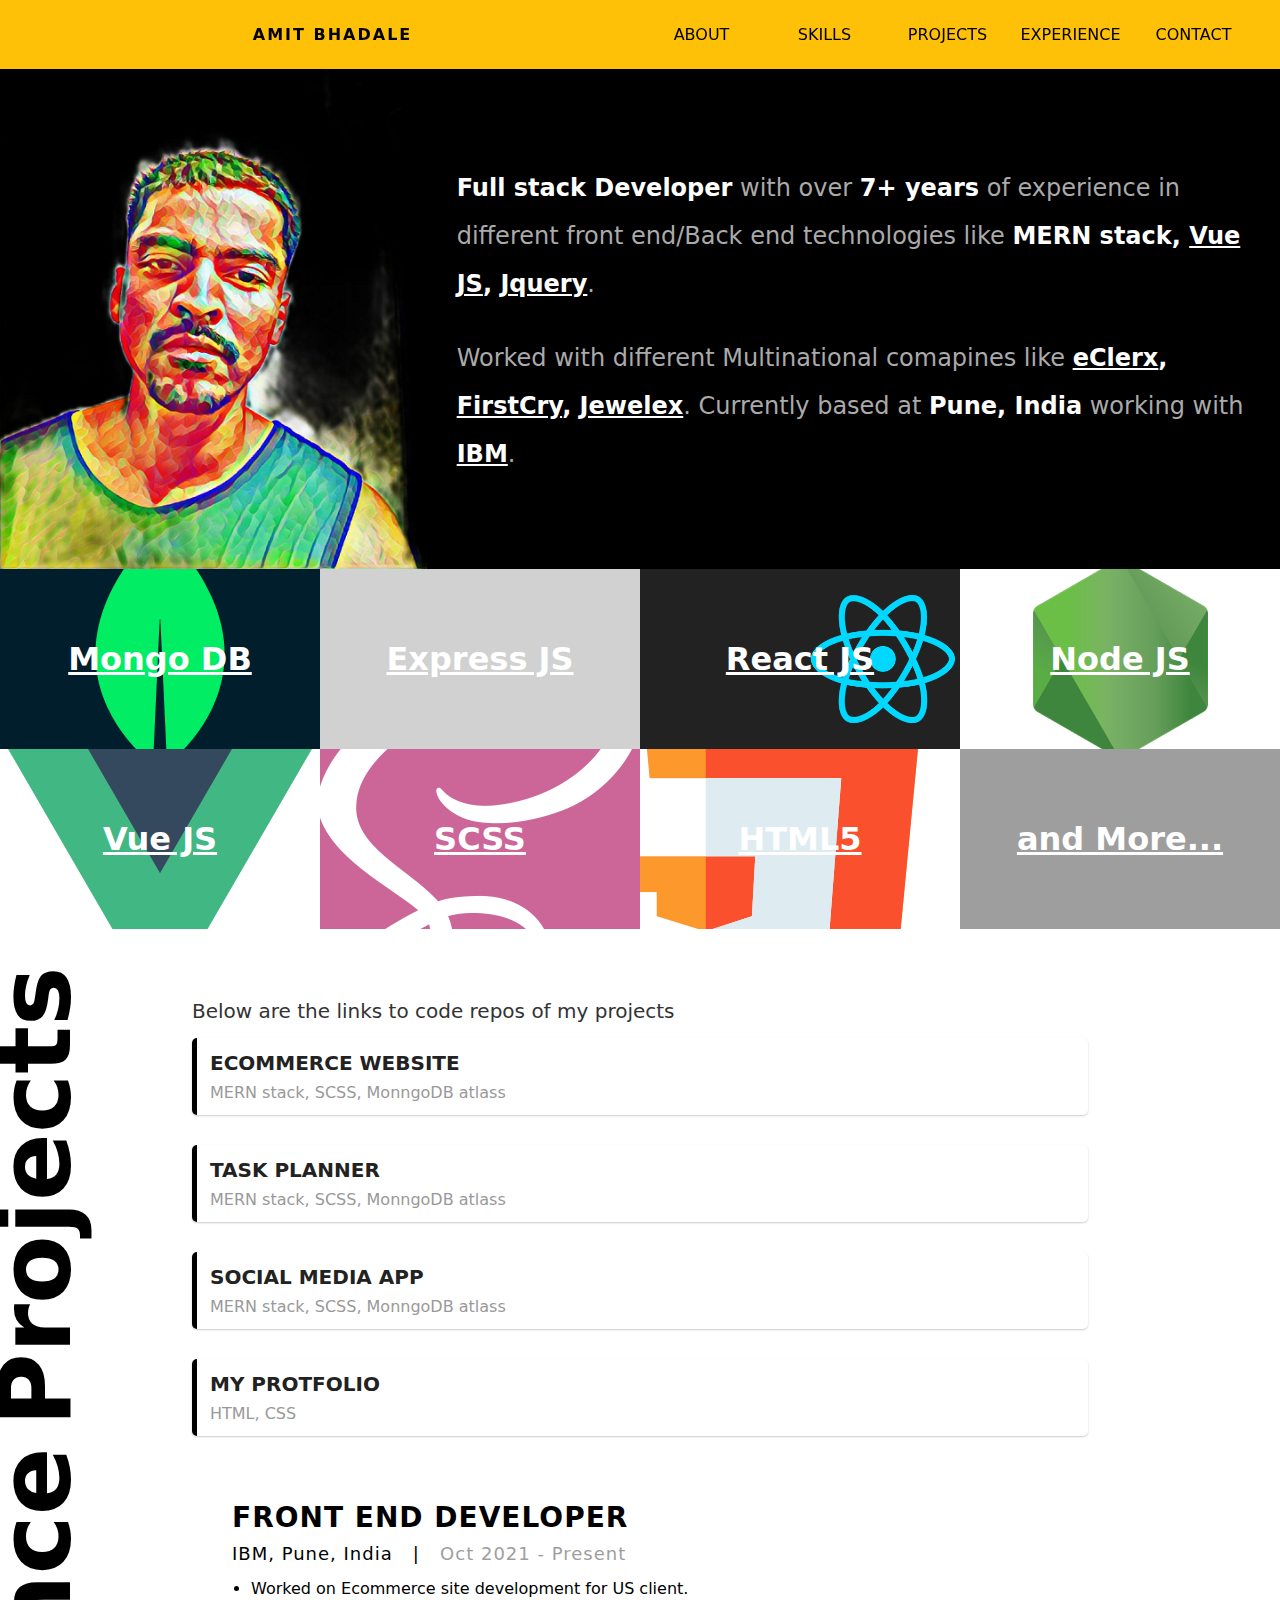
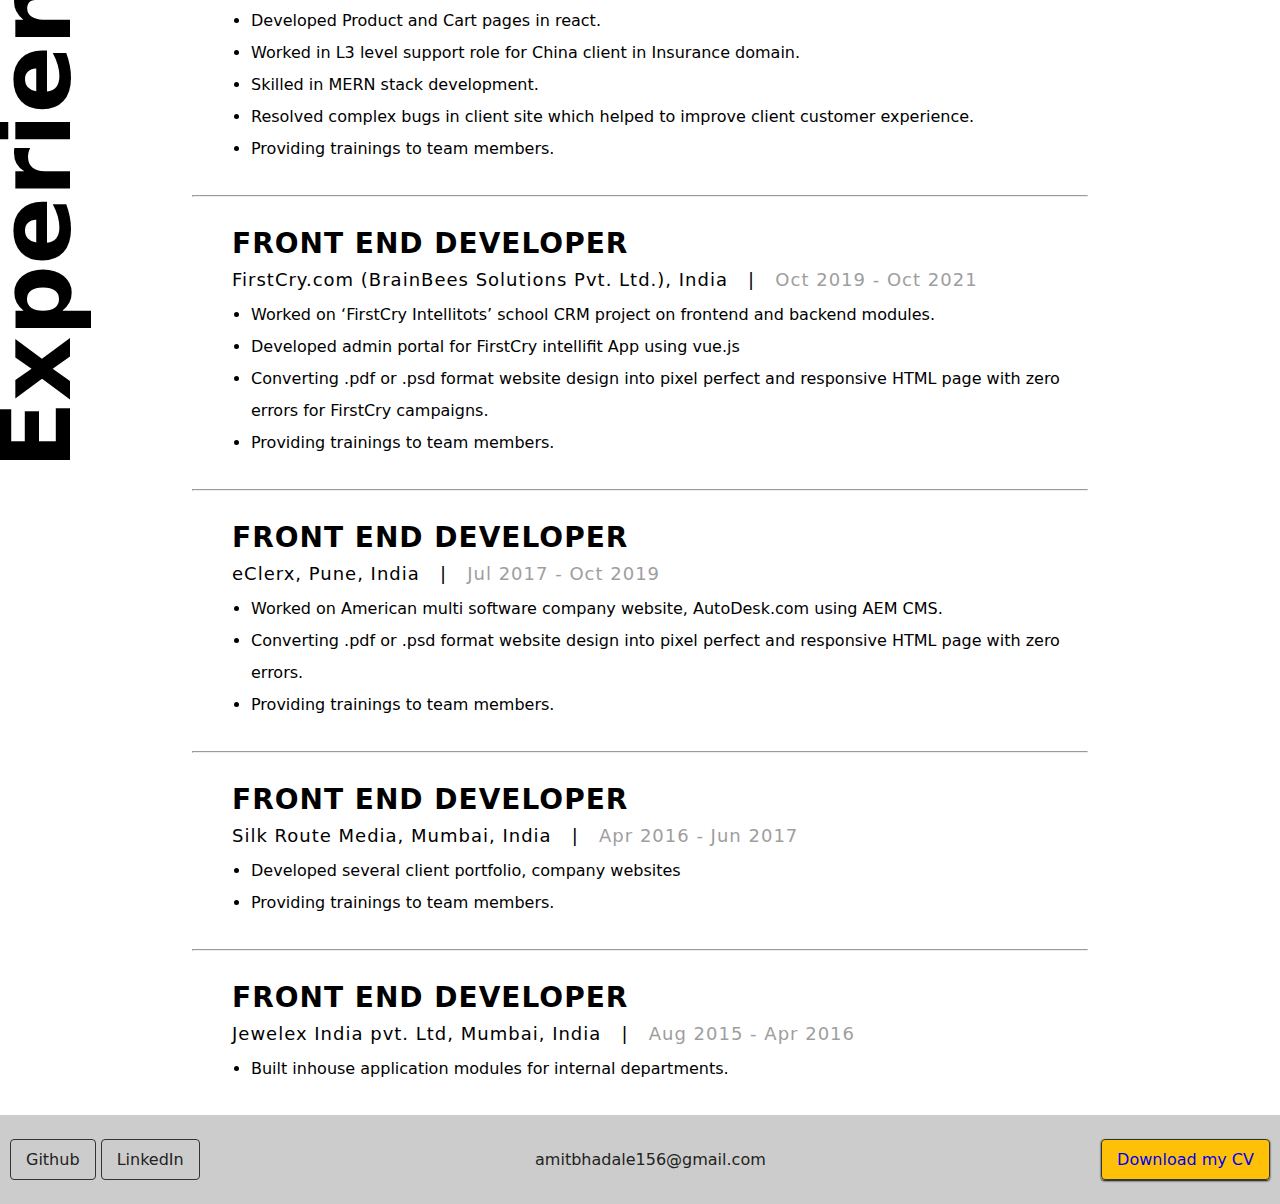
==== commit ec61f91f: "resume" ====
--- a/index.html
+++ b/index.html
@@ -190,7 +190,7 @@
         </div>
         <div class="email"><a href="mailto:amitbhadale156@gmail.com">amitbhadale156@gmail.com</a></div>
         <div class="cv">
-            <a href="#" target="_blank">Download my CV</a>
+            <a href="./Amit-Bhadale-UI-Developer-resume.pdf" target="_blank">Download my CV</a>
         </div>
     </div>
 </body>
--- a/styles/styles.css
+++ b/styles/styles.css
@@ -33,28 +33,7 @@
 }
 @media screen and (max-width: 599px) {
   html body header ul {
-    background-color: red;
     flex-wrap: wrap;
-  }
-}
-@media screen and (min-width: 600px) and (max-width: 959px) {
-  html body header ul {
-    background-color: green;
-  }
-}
-@media screen and (min-width: 960px) and (max-width: 1279px) {
-  html body header ul {
-    background-color: blue;
-  }
-}
-@media screen and (min-width: 1280px) and (max-width: 1919px) {
-  html body header ul {
-    background-color: yellow;
-  }
-}
-@media screen and (min-width: 1920px) and (max-width: 5000px) {
-  html body header ul {
-    background-color: purple;
   }
 }
 html body header ul li {
@@ -63,6 +42,7 @@
   flex: 1;
   transition: all 0.2s ease;
   text-align: center;
+  padding: 0px 8px;
 }
 @media screen and (min-width: 600px) and (max-width: 959px) {
   html body header ul li {
@@ -159,9 +139,31 @@
   font-weight: bold;
   animation: flicker 1.5s infinite alternate;
 }
+@media screen and (max-width: 599px) {
+  html body .section.about-section .right .desc p span {
+    animation: none;
+    text-shadow: 0 0 4px #fff, 0 0 19px #fff, 0 0 40px #ffc107, 0 0 80px #ffc107, 0 0 90px #ffc107;
+  }
+}
+@media screen and (min-width: 600px) and (max-width: 959px) {
+  html body .section.about-section .right .desc p span {
+    animation: none;
+    text-shadow: 0 0 4px #fff, 0 0 19px #fff, 0 0 40px #ffc107, 0 0 80px #ffc107, 0 0 90px #ffc107;
+  }
+}
 html body .section.about-section .right .desc p span a {
   color: #fff;
   animation: flicker 1.5s infinite alternate;
+}
+@media screen and (max-width: 599px) {
+  html body .section.about-section .right .desc p span a {
+    animation: none;
+  }
+}
+@media screen and (min-width: 600px) and (max-width: 959px) {
+  html body .section.about-section .right .desc p span a {
+    animation: none;
+  }
 }
 html body .section.skills-section {
   display: flex;
@@ -403,8 +405,7 @@
   padding: 10px 15px;
   border: 1px solid #333;
   border-radius: 4px;
-  background: darkseagreen;
-  color: #fff;
+  background: #ffc107;
   box-shadow: 0px 1px 2px 0px #000;
 }
 
